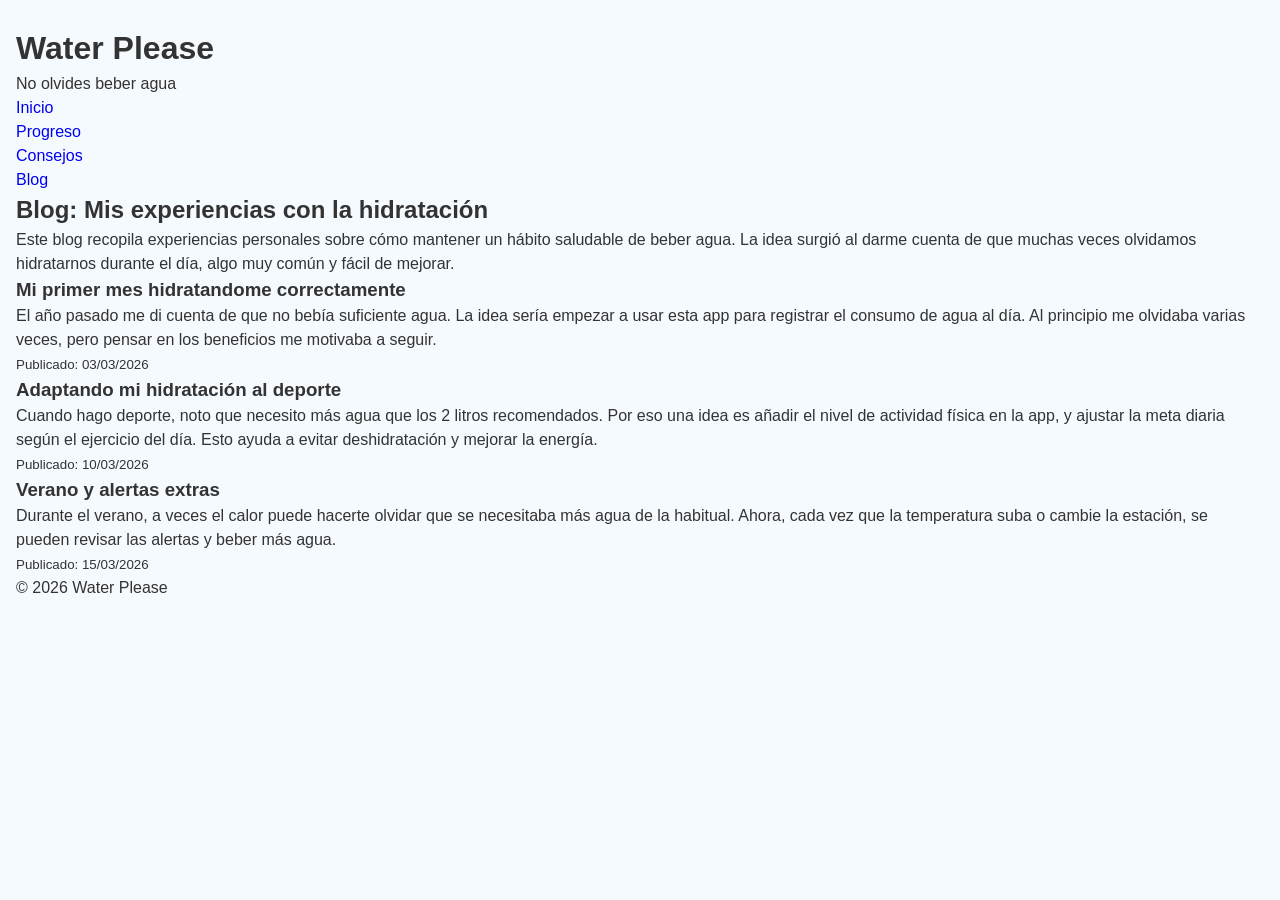
==== blog.html @ 46295cfd "Actualizar proyecto: cambios en HTML, CSS y agregar blog.html" ====
<!DOCTYPE html>
<html lang="es">

<head>
    <meta charset="UTF-8">
    <meta name="viewport" content="width=device-width, initial-scale=1.0">
    <title>Blog</title>
    <link rel="stylesheet" href="style.css">
</head>

<body>
    <header>
        <h1>Water Please</h1>
        <p>No olvides beber agua</p>

        <nav aria-label="Navegación principal">
            <ul>
                <li><a href="index.html">Inicio</a></li>
                <li><a href="progreso.html">Progreso</a></li>
                <li><a href="consejos.html">Consejos</a></li>
                <li><a href="blog.html" aria-current="page">Blog</a></li>
            </ul>
        </nav>
    </header>

    <main>
        <section>
            <h2>Blog: Mis experiencias con la hidratación</h2>
            <p>
                Este blog recopila experiencias personales sobre cómo mantener un hábito saludable de beber agua.
                La idea surgió al darme cuenta de que muchas veces olvidamos hidratarnos durante el día, algo muy común
                y fácil de mejorar.
            </p>
        </section>

        <article>
            <h3>Mi primer mes hidratandome correctamente</h3>
            <p>
                El año pasado me di cuenta de que no bebía suficiente agua. La idea sería empezar a usar esta app para registrar el consumo de agua al día.
                Al principio me olvidaba varias veces, pero pensar en los beneficios me motivaba a seguir.
            </p>
            <p><small>Publicado: 03/03/2026</small></p>
        </article>

        <article>
            <h3>Adaptando mi hidratación al deporte</h3>
            <p>
                Cuando hago deporte, noto que necesito más agua que los 2 litros recomendados. Por eso una idea es añadir el nivel de
                actividad física en la app, y ajustar la meta diaria según el ejercicio del día. Esto ayuda a evitar deshidratación y mejorar la energía.
            </p>
            <p><small>Publicado: 10/03/2026</small></p>
        </article>


        <article>
            <h3>Verano y alertas extras</h3>
            <p>
                Durante el verano, a veces el calor puede hacerte olvidar que se necesitaba más agua de la habitual. Ahora, cada vez que la temperatura
                suba o cambie la estación, se pueden revisar las alertas y beber más agua. 
            </p>
            <p><small>Publicado: 15/03/2026</small></p>
        </article>
    </main>

    <footer>
        <p>&copy; 2026 Water Please</p>
    </footer>
</body>

</html>
---- style.css ----
* {
    margin: 0;
    padding: 0;
    box-sizing: border-box; 
    text-decoration: none;
    list-style: none;
}

body {
    padding: 1em;
    margin: 0.5em 0;
    font-family: Arial, sans-serif; 
    line-height: 1.5;
    background-color: #f5faff; 
    color: #333;
}
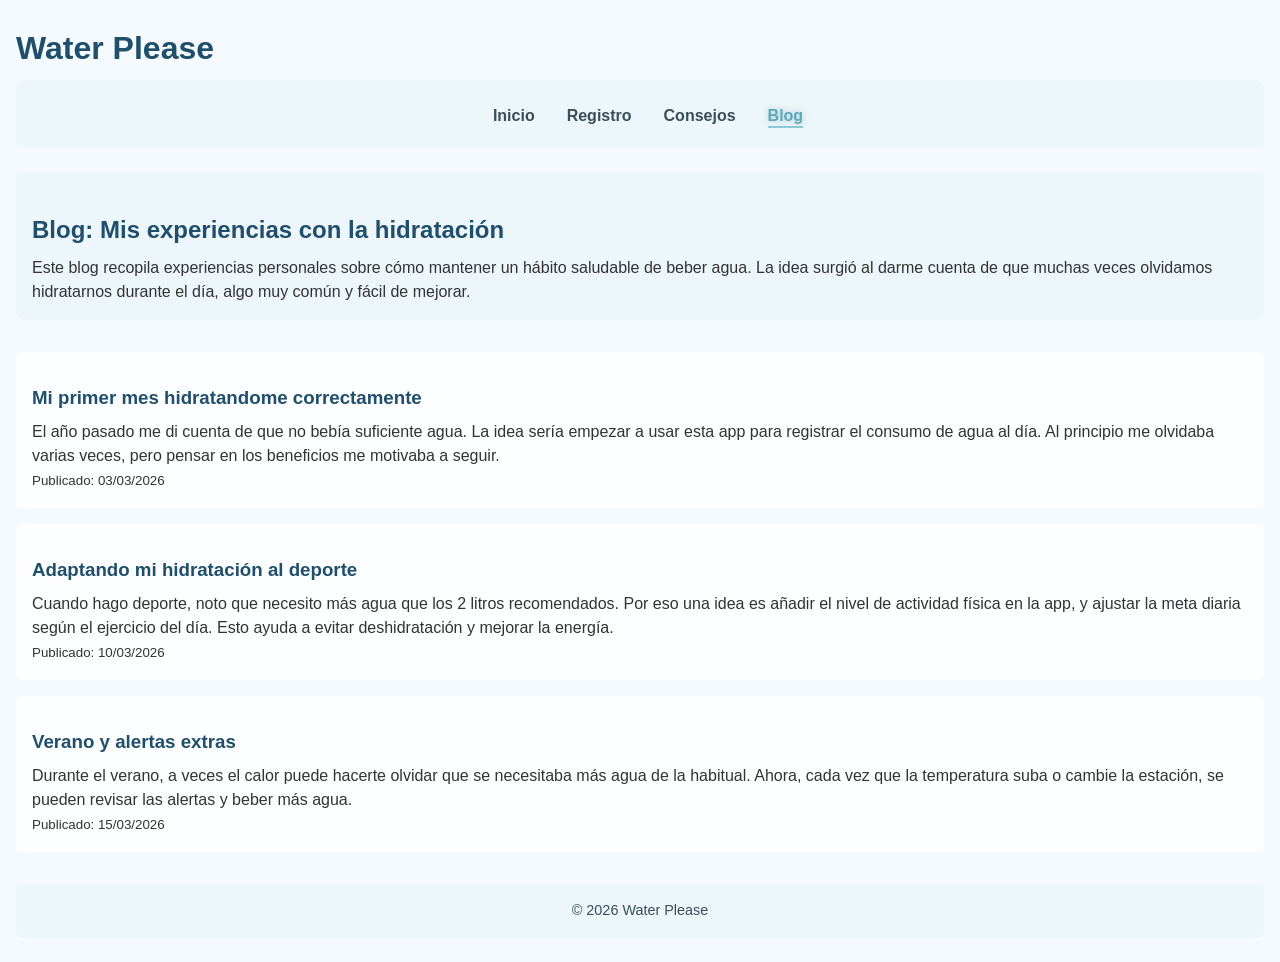
==== commit df305594: "Actualización: renombrado progreso a registro, ajustes en estilo y contenido de páginas" ====
--- a/blog.html
+++ b/blog.html
@@ -11,12 +11,10 @@
 <body>
     <header>
         <h1>Water Please</h1>
-        <p>No olvides beber agua</p>
-
-        <nav aria-label="Navegación principal">
+        <nav class="main-nav">
             <ul>
                 <li><a href="index.html">Inicio</a></li>
-                <li><a href="progreso.html">Progreso</a></li>
+                <li><a href="registro.html">Registro</a></li>
                 <li><a href="consejos.html">Consejos</a></li>
                 <li><a href="blog.html" aria-current="page">Blog</a></li>
             </ul>
--- a/style.css
+++ b/style.css
@@ -1,16 +1,205 @@
+/***Reset y estilos base***/
 * {
     margin: 0;
     padding: 0;
-    box-sizing: border-box; 
+    box-sizing: border-box;
     text-decoration: none;
     list-style: none;
 }
 
 body {
-    padding: 1em;
-    margin: 0.5em 0;
-    font-family: Arial, sans-serif; 
+    font-family: Arial, sans-serif;
     line-height: 1.5;
-    background-color: #f5faff; 
+    background-color: #f5faff;
     color: #333;
-}+    padding: 1rem;
+    margin: 0.5rem 0;
+}
+
+/***Responsivo***/
+@media (max-width: 768px) {
+    .main-nav ul {
+        flex-direction: column;
+        gap: 1rem;
+    }
+
+    section, article {
+        padding: 0.75rem;
+    }
+}
+
+/***Encabezados y secciones***/
+h1, h2, h3 {
+    color: #1f4f6b; 
+    margin-bottom: 0.5rem;
+}
+
+h2 {
+    margin-top: 1.5rem;
+}
+
+h3 {
+    margin-top: 1rem;
+}
+
+section {
+    margin-bottom: 2rem;
+    padding: 1rem;
+    background-color: #edf6fa; 
+    border-radius: 0.5rem;
+}
+
+/***Navegación principal***/
+.main-nav {
+    background-color: #edf6fa;
+    padding: 1rem 2rem;
+    border-radius: 0.5rem;
+    margin-bottom: 1.5rem;
+    text-align: center;
+}
+
+.main-nav ul {
+    display: flex;
+    justify-content: center;
+    gap: 2rem;
+}
+
+.main-nav a {
+    position: relative;
+    color: #3a4f57; 
+    font-weight: bold;
+    transition: 0.8s ease;
+}
+
+.main-nav a:hover,
+.main-nav a[aria-current="page"] {
+    color: #5fa8b8; 
+    text-shadow: 0 0 6px #5fa8b880;
+}
+
+.main-nav a::after {
+    content: "";
+    position: absolute;
+    left: 0;
+    bottom: -0.25rem; 
+    width: 0;
+    height: 0.125rem; 
+    background-color: #8ec6d3; 
+    transition: 0.8s ease;
+}
+
+.main-nav a:hover::after,
+.main-nav a[aria-current="page"]::after {
+    width: 100%;
+}
+
+/***Formularios***/
+form {
+    display: flex;
+    flex-direction: column;
+    gap: 1.5rem;
+}
+
+fieldset {
+    border: 1px solid #cce3f2;
+    border-radius: 0.5rem;
+    padding: 1rem;
+}
+
+legend {
+    font-weight: bold;
+    color: #1f4f6b;
+}
+
+label {
+    display: block;
+    margin-bottom: 0.25rem;
+    font-weight: 500;
+}
+
+input[type="text"],
+input[type="number"],
+select {
+    width: 100%;
+    padding: 0.5rem;
+    border: 1px solid #cce3f2;
+    border-radius: 0.25rem;
+    font-size: 1rem;
+    background-color: #ffffffcc; 
+}
+
+input[type="text"]:focus,
+input[type="number"]:focus,
+select:focus {
+    outline: none;
+    border-color: #5fa8b8;
+    box-shadow: 0 0 0.5rem #5fa8b833;
+}
+
+/***Botones***/
+button {
+    padding: 0.5rem 1rem;
+    border: none;
+    border-radius: 0.25rem;
+    background-color: #5fa8b8;
+    color: #fff;
+    font-weight: bold;
+    cursor: pointer;
+    transition: 0.5s ease;
+    width: 30%; 
+}
+
+button:hover {
+    background-color: #8ec6d3;
+}
+
+/***Barra de progreso***/
+progress {
+    width: 100%;
+    height: 1rem;
+    appearance: none;
+    margin-bottom: 0.5rem;
+}
+
+progress::-webkit-progress-bar {
+    background-color: #cce3f2;
+    border-radius: 0.25rem;
+}
+
+progress::-webkit-progress-value {
+    background-color: #5fa8b8;
+    border-radius: 0.25rem;
+}
+
+progress::-moz-progress-bar {
+    background-color: #5fa8b8;
+    border-radius: 0.25rem;
+}
+
+/***Lista y artículos***/
+ul {
+    margin-top: 0.5rem;
+    padding-left: 1rem;
+}
+
+li {
+    margin-bottom: 0.25rem;
+}
+
+article {
+    margin-top: 1rem;
+    padding: 1rem;
+    background-color: #ffffffcc; /* fondo semi-transparente */
+    border-radius: 0.5rem;
+}
+
+/***Footer***/
+footer {
+    text-align: center;
+    margin-top: 2rem;
+    padding: 1rem;
+    background-color: #edf6fa;
+    border-radius: 0.5rem;
+    font-size: 0.9rem;
+    color: #3a4f57;
+}
